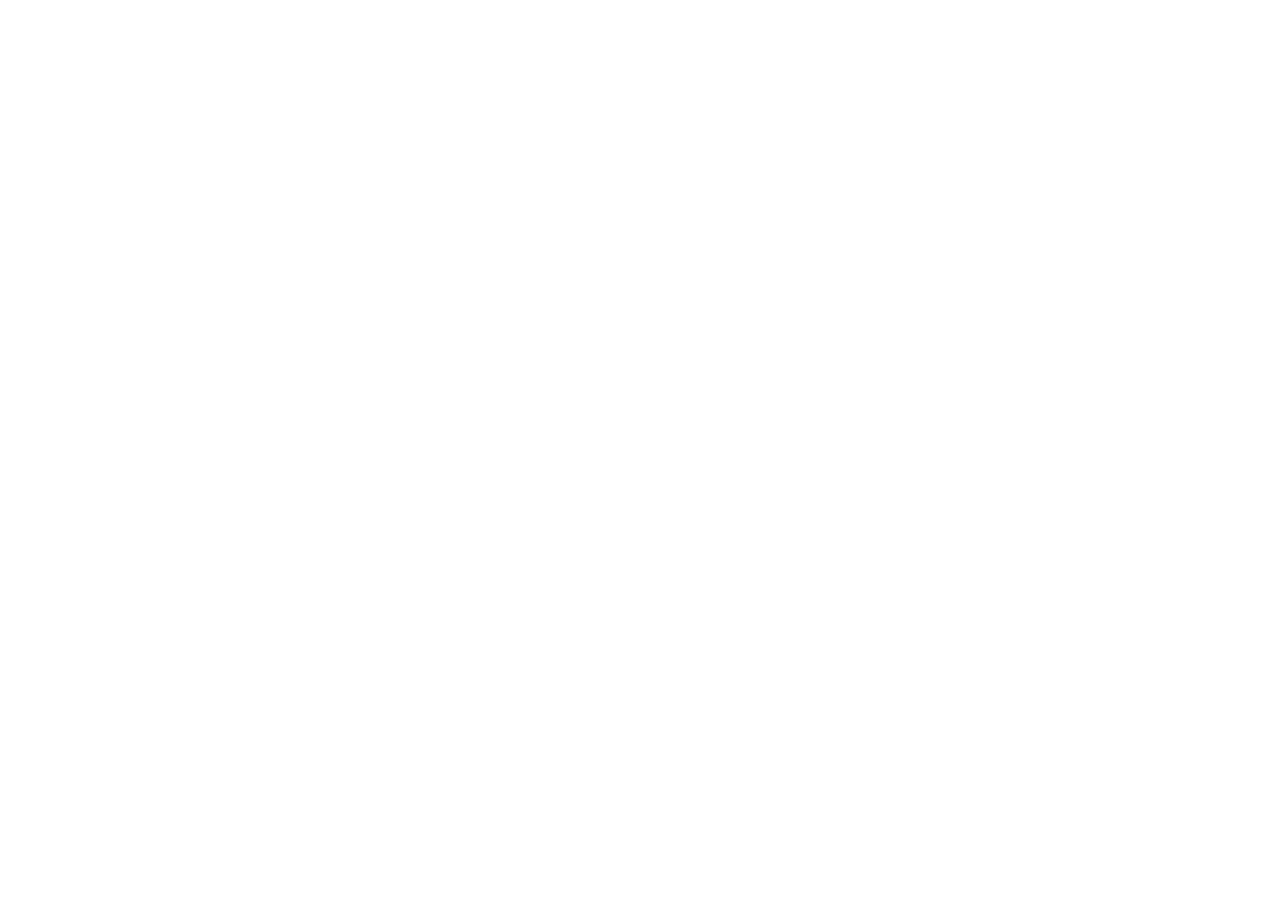
==== index.html @ 325bdae4 "Added resources, started on index" ====
<!DOCTYPE html>
<html lang="en">
<head>
    <meta charset="UTF-8">
    <meta name="viewport" content="width=device-width, initial-scale=1.0">
    <link rel="stylesheet" href="https://cdnjs.cloudflare.com/ajax/libs/font-awesome/5.14.0/css/all.min.css" integrity="sha512-1PKOgIY59xJ8Co8+NE6FZ+LOAZKjy+KY8iq0G4B3CyeY6wYHN3yt9PW0XpSriVlkMXe40PTKnXrLnZ9+fkDaog==" crossorigin="anonymous" />
    <link rel="stylesheet" href="css/utilities.css">
    <link rel="stylesheet" href="css/style.css">
    <title>Document</title>
</head>
<body>
    
</body>
</html>
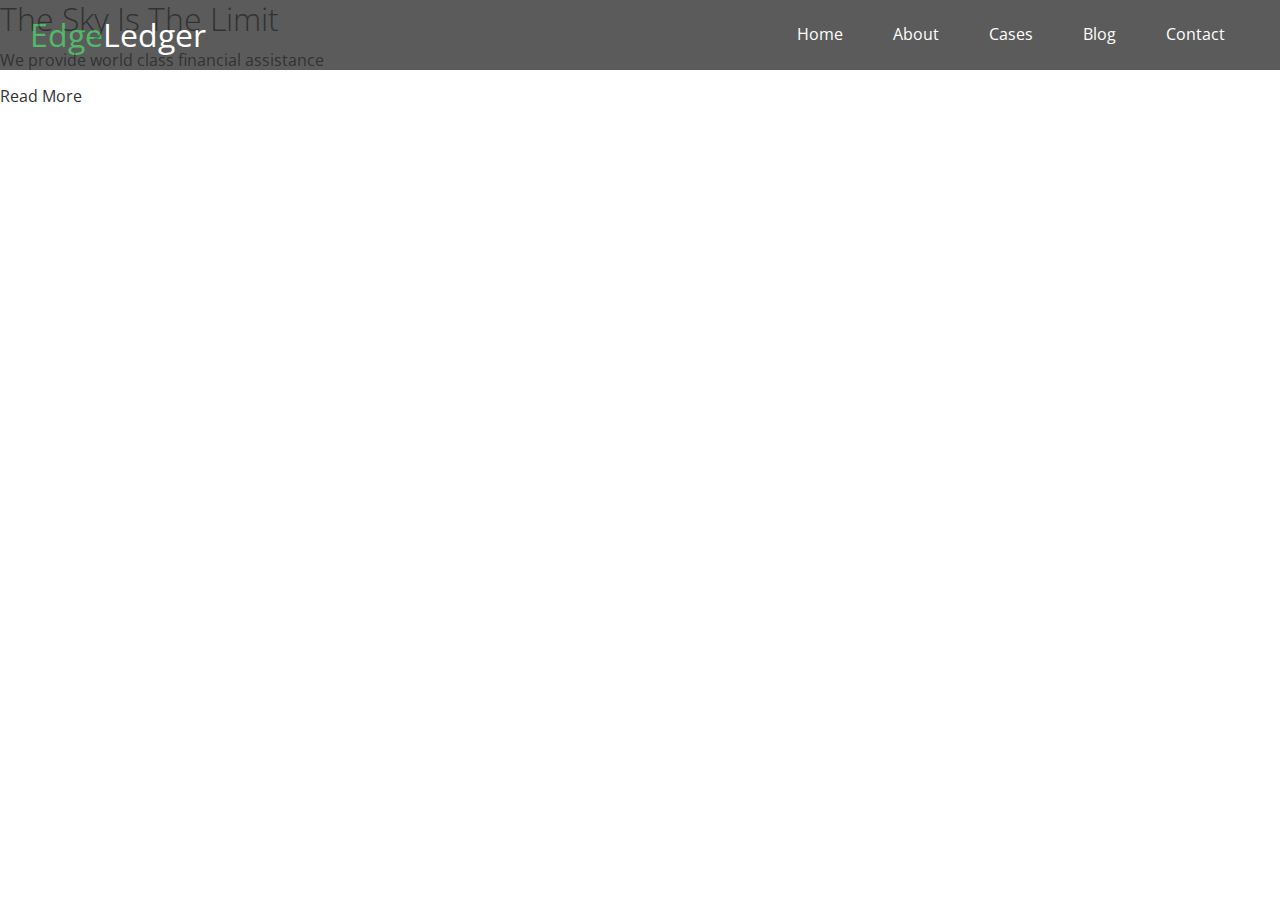
==== commit 1cfb39f0: "Started on index, added css for navbar" ====
--- a/index.html
+++ b/index.html
@@ -8,7 +8,27 @@
     <link rel="stylesheet" href="css/style.css">
     <title>Document</title>
 </head>
-<body>
-    
+<body id="home">
+    <header class="hero">
+        <div id="navbar" class="navbar">
+            <h1 class="logo">
+                <span class="text-primary"><i class="fas fa-book-open"></i>Edge</span>Ledger
+            </h1>
+            <nav>
+                <ul>
+                    <li><a href="#home">Home</a></li>
+                    <li><a href="#about">About</a></li>
+                    <li><a href="#cases">Cases</a></li>
+                    <li><a href="#blog">Blog</a></li>
+                    <li><a href="#contact">Contact</a></li>
+                </ul>
+            </nav>
+        </div>
+        <div class="content">
+            <h1>The Sky Is The Limit</h1>
+            <p>We provide world class financial assistance</p>
+            <a href="#about" class="btn"><i class="fas fa-chevron-right"></i>Read More</a>
+        </div>
+    </header>
 </body>
 </html>--- a/css/utilities.css
+++ b/css/utilities.css
@@ -0,0 +1,8 @@
+/* Text Colors */
+.text-primary {
+    color: #28a745;
+}
+
+.text-secondary {
+    color: #0284d0;
+}--- a/css/style.css
+++ b/css/style.css
@@ -0,0 +1,69 @@
+@import url('https://fonts.googleapis.com/css2?family=Open+Sans:wght@300;400&display=swap');
+
+* {
+    box-sizing: border-box;
+    padding: 0;
+    margin: 0;
+}
+
+body {
+    font-family: 'Open Sans', sans-serif;
+    background: #fff;
+    color: #333;
+    line-height: 1.6;
+}
+
+ul {
+    list-style: none;
+}
+
+a {
+    color: #333;
+    text-decoration: none;
+}
+
+h1, h2 {
+    font-weight: 300;
+    line-height: 1.2;
+}
+
+p {
+    margin: 10px 0;
+}
+
+img {
+    width: 100%;
+}
+
+/* Navbar */
+.navbar {
+    display: flex;
+    align-items: center;
+    justify-content: space-between;
+    background-color: #333;
+    color: #fff;
+    opacity: 0.8;
+    width: 100%;
+    height: 70px;
+    position: fixed;
+    top: 0px;
+    padding: 0 30px;
+}
+
+.navbar a {
+    color: #fff;
+    padding: 10px 20px;
+    margin: 0 5px;
+}
+
+.navbar a:hover {
+    border-bottom: #28a745 2px solid;
+}
+
+.navbar ul {
+    display: flex;
+}
+
+.navbar .logo {
+    font-weight: 400;
+}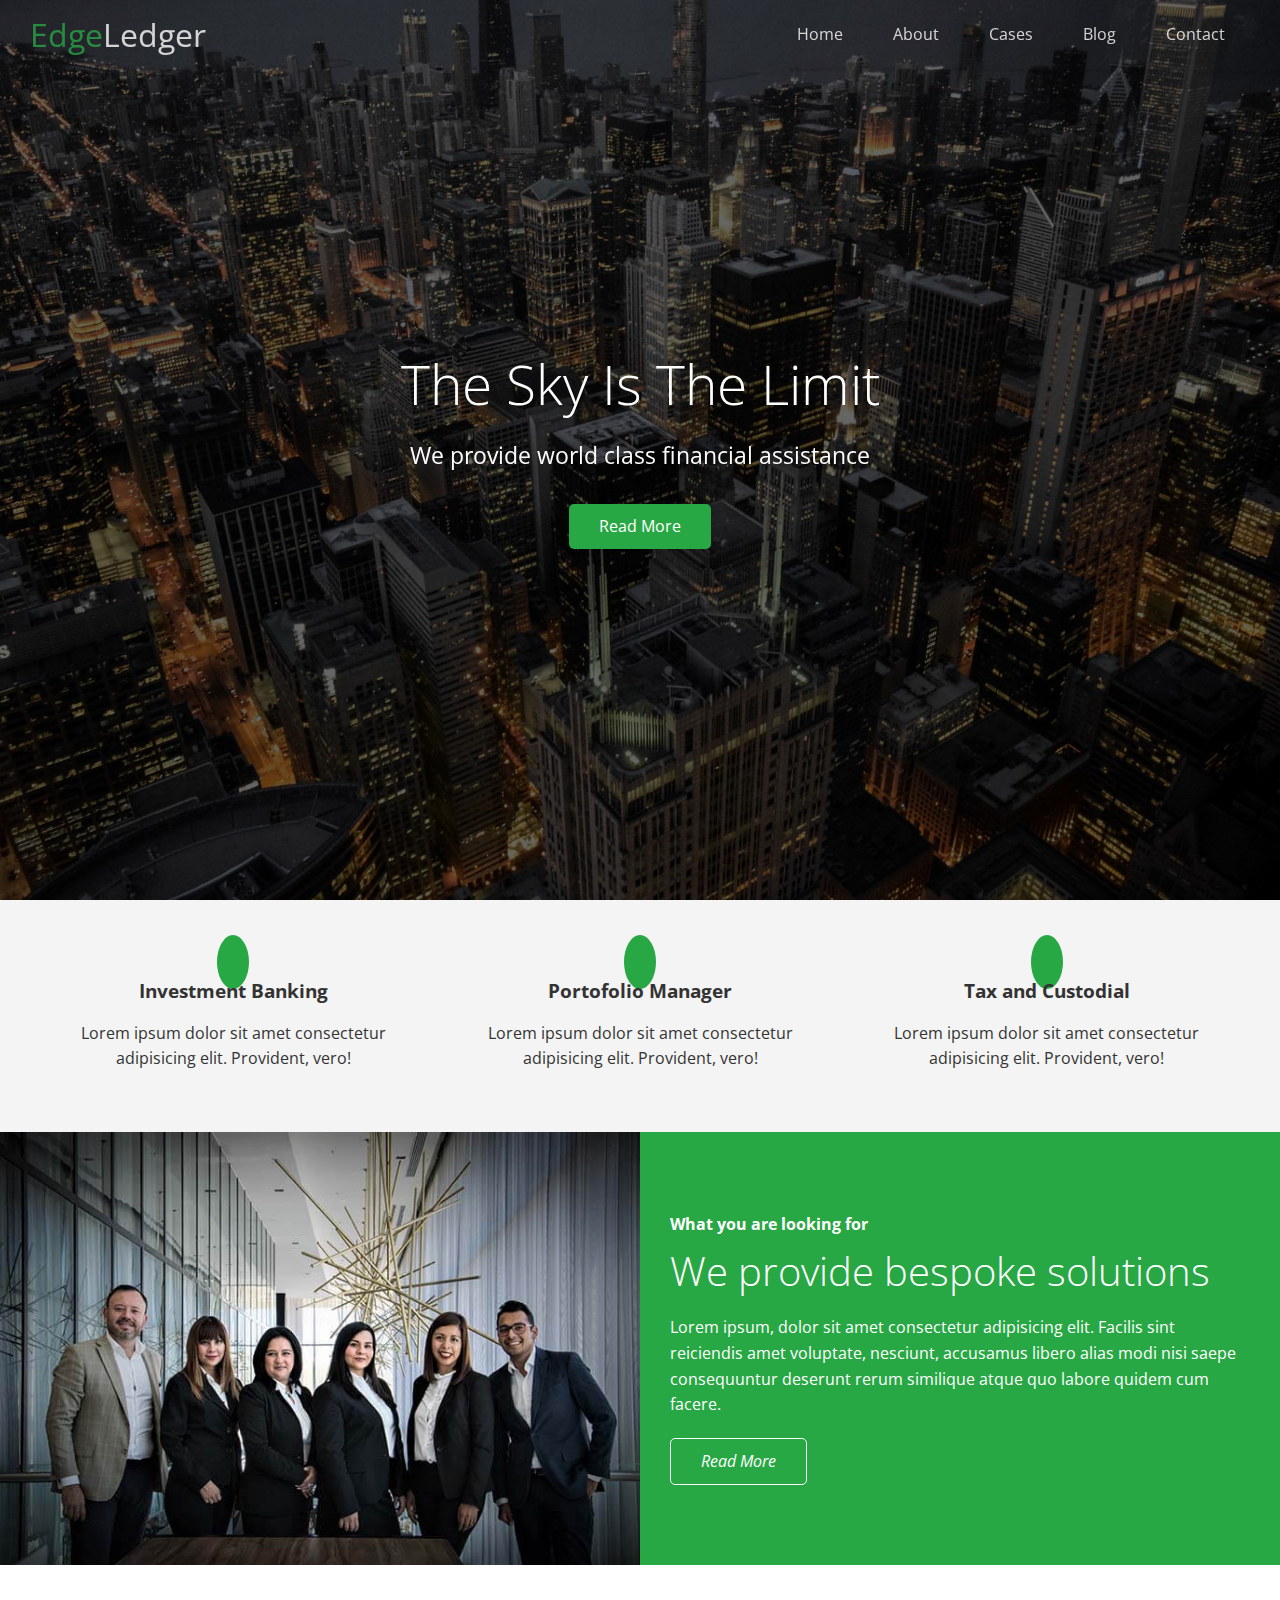
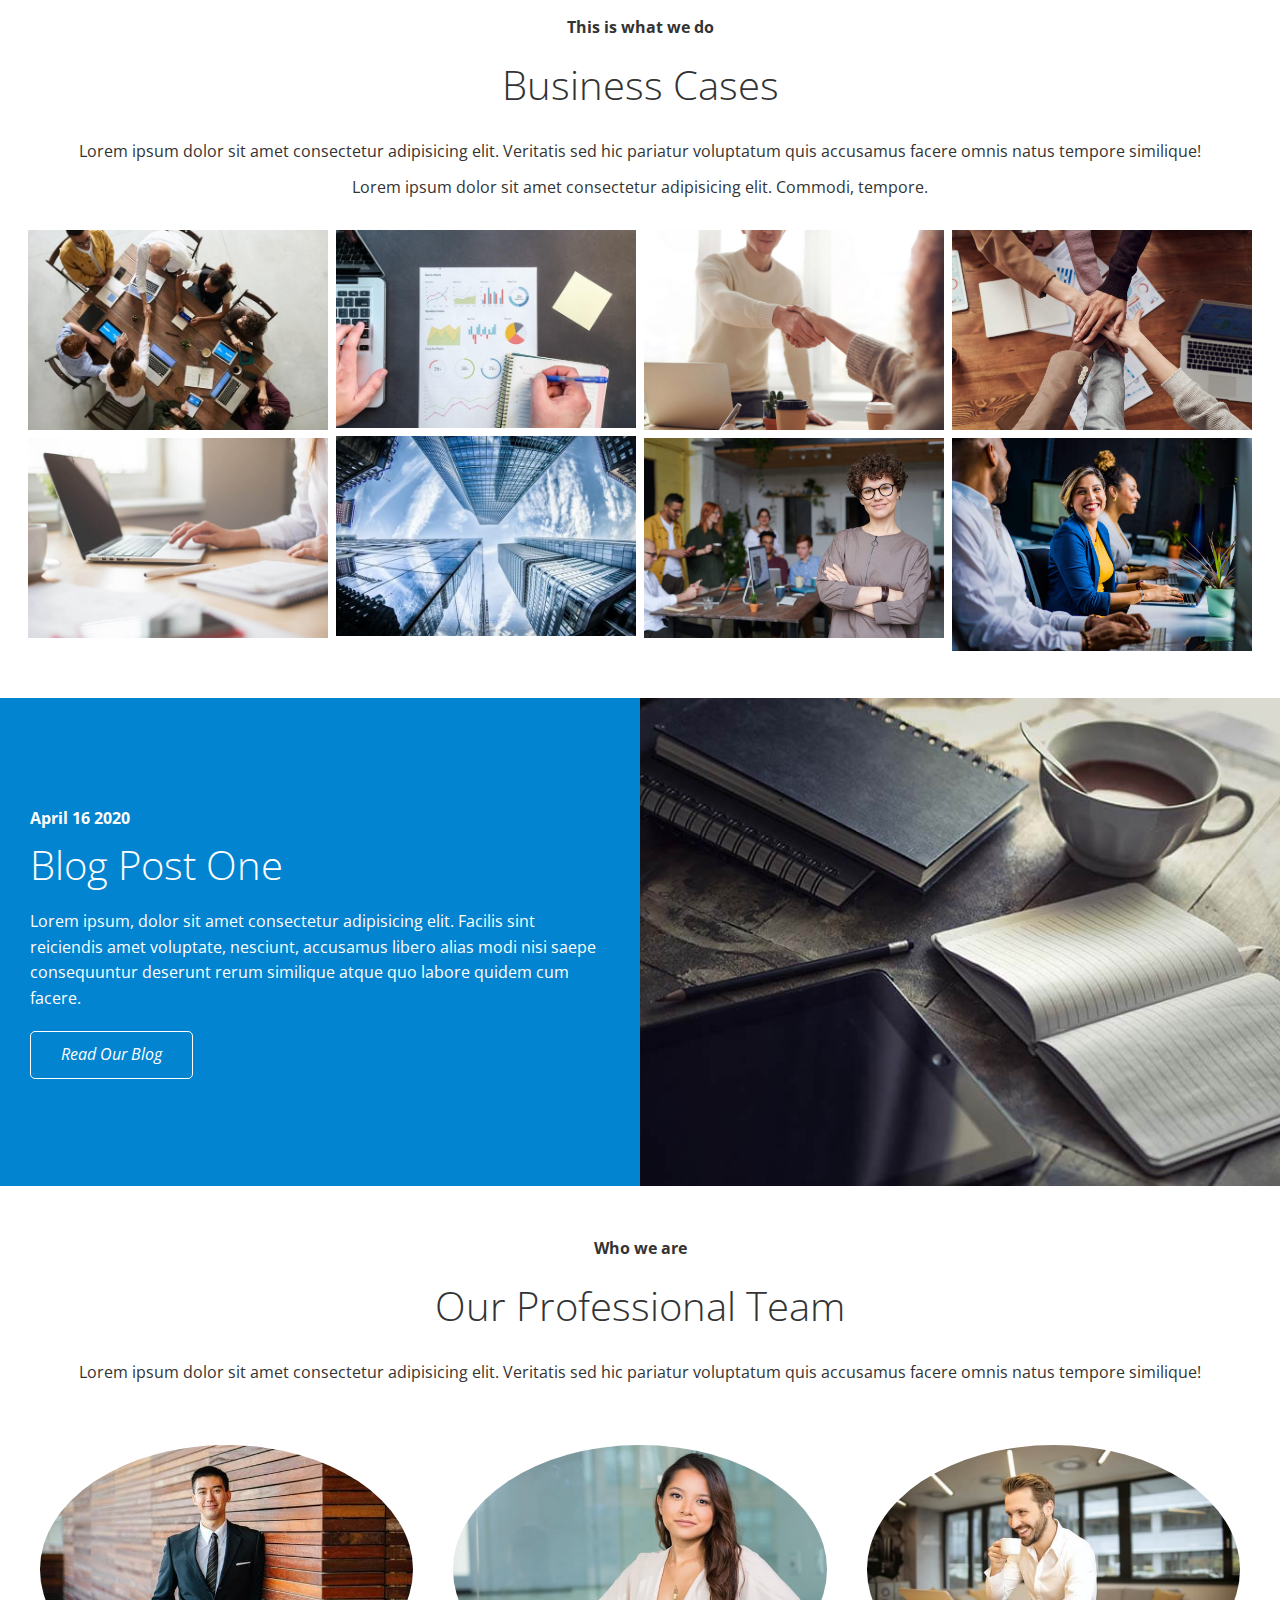
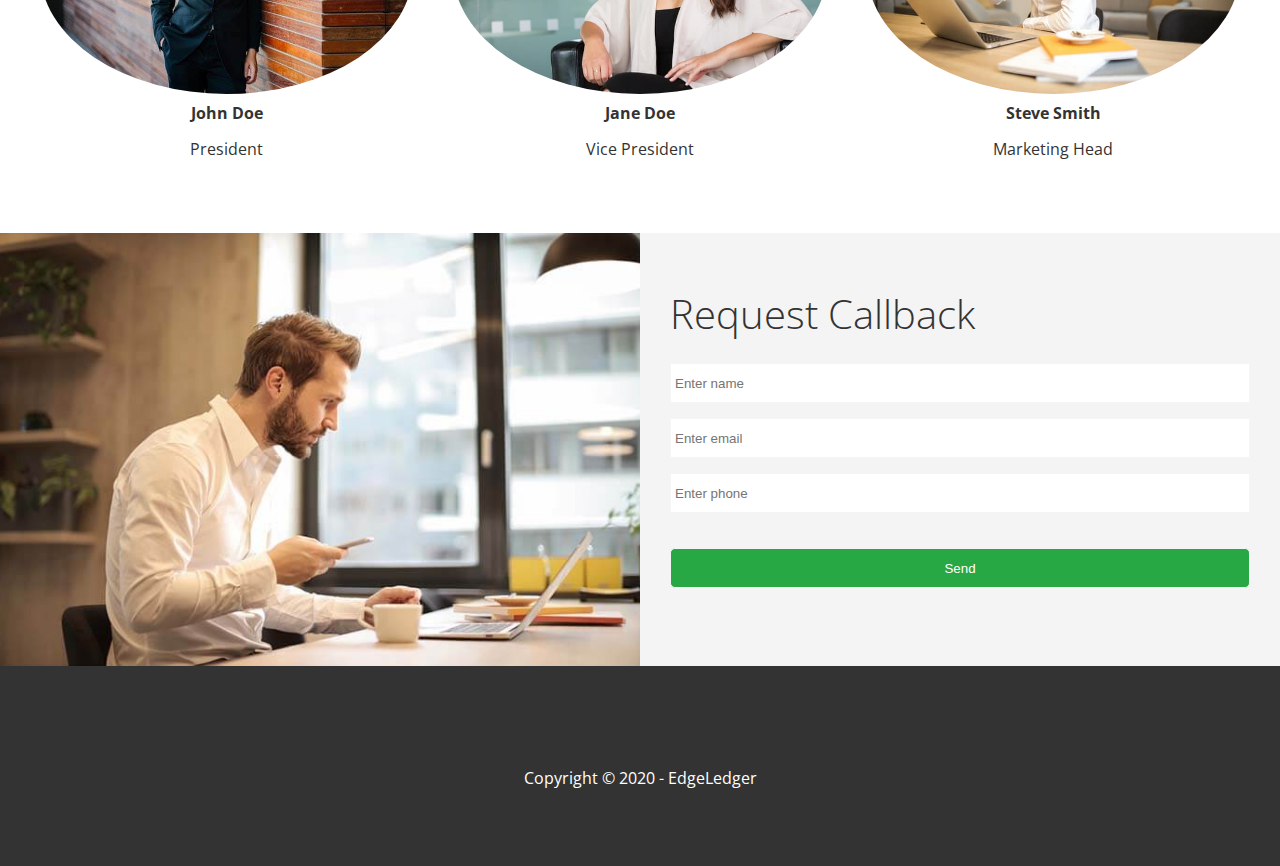
==== commit c9d84295: "Finalized index, blog, post htmls, made it responsive, added lighting effects" ====
--- a/index.html
+++ b/index.html
@@ -1,34 +1,347 @@
 <!DOCTYPE html>
 <html lang="en">
-<head>
-    <meta charset="UTF-8">
-    <meta name="viewport" content="width=device-width, initial-scale=1.0">
-    <link rel="stylesheet" href="https://cdnjs.cloudflare.com/ajax/libs/font-awesome/5.14.0/css/all.min.css" integrity="sha512-1PKOgIY59xJ8Co8+NE6FZ+LOAZKjy+KY8iq0G4B3CyeY6wYHN3yt9PW0XpSriVlkMXe40PTKnXrLnZ9+fkDaog==" crossorigin="anonymous" />
-    <link rel="stylesheet" href="css/utilities.css">
-    <link rel="stylesheet" href="css/style.css">
-    <title>Document</title>
-</head>
-<body id="home">
-    <header class="hero">
-        <div id="navbar" class="navbar">
-            <h1 class="logo">
-                <span class="text-primary"><i class="fas fa-book-open"></i>Edge</span>Ledger
-            </h1>
-            <nav>
-                <ul>
-                    <li><a href="#home">Home</a></li>
-                    <li><a href="#about">About</a></li>
-                    <li><a href="#cases">Cases</a></li>
-                    <li><a href="#blog">Blog</a></li>
-                    <li><a href="#contact">Contact</a></li>
-                </ul>
-            </nav>
-        </div>
-        <div class="content">
-            <h1>The Sky Is The Limit</h1>
-            <p>We provide world class financial assistance</p>
-            <a href="#about" class="btn"><i class="fas fa-chevron-right"></i>Read More</a>
-        </div>
-    </header>
-</body>
-</html>+    <head>
+        <meta charset="UTF-8" />
+        <meta name="viewport" content="width=device-width, initial-scale=1.0" />
+        <link
+            rel="shortcut icon"
+            type="image/x-icon"
+            href="images/favicon.ico"
+        />
+        <link
+            rel="stylesheet"
+            href="https://cdnjs.cloudflare.com/ajax/libs/font-awesome/5.14.0/css/all.min.css"
+            integrity="sha512-1PKOgIY59xJ8Co8+NE6FZ+LOAZKjy+KY8iq0G4B3CyeY6wYHN3yt9PW0XpSriVlkMXe40PTKnXrLnZ9+fkDaog=="
+            crossorigin="anonymous"
+        />
+        <link rel="stylesheet" href="css/lightbox.min.css" />
+        <link rel="stylesheet" href="css/utilities.css" />
+        <link rel="stylesheet" href="css/style.css" />
+        <title>EdgeLedger</title>
+    </head>
+    <body id="home">
+        <header class="hero">
+            <div id="navbar" class="navbar top">
+                <h1 class="logo">
+                    <span class="text-primary"
+                        ><i class="fas fa-book-open"></i>Edge</span
+                    >Ledger
+                </h1>
+                <nav>
+                    <ul>
+                        <li><a href="#home">Home</a></li>
+                        <li><a href="#about">About</a></li>
+                        <li><a href="#cases">Cases</a></li>
+                        <li><a href="#blog">Blog</a></li>
+                        <li><a href="#contact">Contact</a></li>
+                    </ul>
+                </nav>
+            </div>
+            <div class="content">
+                <h1>The Sky Is The Limit</h1>
+                <p>We provide world class financial assistance</p>
+                <a href="#about" class="btn"
+                    ><i class="fas fa-chevron-right"></i>Read More</a
+                >
+            </div>
+        </header>
+
+        <main>
+            <!-- About: Icons -->
+            <section id="about" class="icons bg-light">
+                <div class="flex-items">
+                    <div>
+                        <i class="fas fa-university fa-2x"></i>
+                        <div>
+                            <h3>Investment Banking</h3>
+                            <p>
+                                Lorem ipsum dolor sit amet consectetur
+                                adipisicing elit. Provident, vero!
+                            </p>
+                        </div>
+                    </div>
+                    <div>
+                        <i class="fas fa-book-reader fa-2x"></i>
+                        <div>
+                            <h3>Portofolio Manager</h3>
+                            <p>
+                                Lorem ipsum dolor sit amet consectetur
+                                adipisicing elit. Provident, vero!
+                            </p>
+                        </div>
+                    </div>
+                    <div>
+                        <i class="fas fa-pencil-alt fa-2x"></i>
+                        <div>
+                            <h3>Tax and Custodial</h3>
+                            <p>
+                                Lorem ipsum dolor sit amet consectetur
+                                adipisicing elit. Provident, vero!
+                            </p>
+                        </div>
+                    </div>
+                </div>
+            </section>
+
+            <!-- About: Solutions -->
+            <section class="solutions flex-columns">
+                <div class="row">
+                    <div class="column">
+                        <div class="column-1">
+                            <img src="images/home/people.jpg" alt="" />
+                        </div>
+                    </div>
+                    <div class="column">
+                        <div class="column-2 bg-primary">
+                            <h4>What you are looking for</h4>
+                            <h2>We provide bespoke solutions</h2>
+                            <p>
+                                Lorem ipsum, dolor sit amet consectetur
+                                adipisicing elit. Facilis sint reiciendis amet
+                                voluptate, nesciunt, accusamus libero alias modi
+                                nisi saepe consequuntur deserunt rerum similique
+                                atque quo labore quidem cum facere.
+                            </p>
+                            <a href="#" class="btn btn-outline">
+                                <i class="fas fa-chevron">Read More</i>
+                            </a>
+                        </div>
+                    </div>
+                </div>
+            </section>
+
+            <!-- Cases -->
+            <section id="cases" class="cases flex-grid section-padding">
+                <header class="section-header">
+                    <h4>This is what we do</h4>
+                    <h2>Business Cases</h2>
+                    <p>
+                        Lorem ipsum dolor sit amet consectetur adipisicing elit.
+                        Veritatis sed hic pariatur voluptatum quis accusamus
+                        facere omnis natus tempore similique!
+                    </p>
+                    Lorem ipsum dolor sit amet consectetur adipisicing elit.
+                    Commodi, tempore.
+                </header>
+                <div class="row">
+                    <div class="column">
+                        <a
+                            href="images/cases/cases1.jpg"
+                            data-lightbox="cases"
+                            data-title="Lorem ipsum dolor sit amet consectetur adipisicing elit. Commodi, tempore."
+                            ><img src="images/cases/cases1.jpg" alt="" />
+                        </a>
+                        <a
+                            href="images/cases/cases2.jpg"
+                            data-lightbox="cases"
+                            data-title="Lorem ipsum dolor sit amet consectetur adipisicing elit. Commodi, tempore."
+                            ><img src="images/cases/cases2.jpg" alt="" />
+                        </a>
+                    </div>
+                    <div class="column">
+                        <a
+                            href="images/cases/cases3.jpg"
+                            data-lightbox="cases"
+                            data-title="Lorem ipsum dolor sit amet consectetur adipisicing elit. Commodi, tempore."
+                            ><img src="images/cases/cases3.jpg" alt="" />
+                        </a>
+                        <a
+                            href="images/cases/cases4.jpg"
+                            data-lightbox="cases"
+                            data-title="Lorem ipsum dolor sit amet consectetur adipisicing elit. Commodi, tempore."
+                            ><img src="images/cases/cases4.jpg" alt="" />
+                        </a>
+                    </div>
+                    <div class="column">
+                        <a
+                            href="images/cases/cases5.jpg"
+                            data-lightbox="cases"
+                            data-title="Lorem ipsum dolor sit amet consectetur adipisicing elit. Commodi, tempore."
+                            ><img src="images/cases/cases5.jpg" alt="" />
+                        </a>
+                        <a
+                            href="images/cases/cases6.jpg"
+                            data-lightbox="cases"
+                            data-title="Lorem ipsum dolor sit amet consectetur adipisicing elit. Commodi, tempore."
+                            ><img src="images/cases/cases6.jpg" alt="" />
+                        </a>
+                    </div>
+                    <div class="column">
+                        <a
+                            href="images/cases/cases7.jpg"
+                            data-lightbox="cases"
+                            data-title="Lorem ipsum dolor sit amet consectetur adipisicing elit. Commodi, tempore."
+                            ><img src="images/cases/cases7.jpg" alt="" />
+                        </a>
+                        <a
+                            href="images/cases/cases8.jpg"
+                            data-lightbox="cases"
+                            data-title="Lorem ipsum dolor sit amet consectetur adipisicing elit. Commodi, tempore."
+                            ><img src="images/cases/cases8.jpg" alt="" />
+                        </a>
+                    </div>
+                </div>
+            </section>
+
+            <!-- About: Blog -->
+            <section id="blog" class="blog flex-columns flex-reverse">
+                <div class="row">
+                    <div class="column">
+                        <div class="column-1">
+                            <img src="images/home/blog.jpg" alt="" />
+                        </div>
+                    </div>
+                    <div class="column">
+                        <div class="column-2 bg-secondary">
+                            <h4>April 16 2020</h4>
+                            <h2>Blog Post One</h2>
+                            <p>
+                                Lorem ipsum, dolor sit amet consectetur
+                                adipisicing elit. Facilis sint reiciendis amet
+                                voluptate, nesciunt, accusamus libero alias modi
+                                nisi saepe consequuntur deserunt rerum similique
+                                atque quo labore quidem cum facere.
+                            </p>
+                            <a href="blog.html" class="btn btn-outline">
+                                <i class="fas fa-chevron">Read Our Blog</i>
+                            </a>
+                        </div>
+                    </div>
+                </div>
+            </section>
+
+            <!-- Team -->
+            <section id="team" class="team flex-grid section-padding">
+                <header class="section-header">
+                    <h4>Who we are</h4>
+                    <h2>Our Professional Team</h2>
+                    <p>
+                        Lorem ipsum dolor sit amet consectetur adipisicing elit.
+                        Veritatis sed hic pariatur voluptatum quis accusamus
+                        facere omnis natus tempore similique!
+                    </p>
+                </header>
+                <div class="flex-items">
+                    <div>
+                        <img src="images/team/person1.jpg" alt="" />
+                        <h4>John Doe</h4>
+                        <p>President</p>
+                    </div>
+                    <div>
+                        <img src="images/team/person2.jpg" alt="" />
+                        <h4>Jane Doe</h4>
+                        <p>Vice President</p>
+                    </div>
+                    <div>
+                        <img src="images/team/person3.jpg" alt="" />
+                        <h4>Steve Smith</h4>
+                        <p>Marketing Head</p>
+                    </div>
+                </div>
+            </section>
+
+            <!-- About: Contact -->
+            <section id="contact" class="contact flex-columns">
+                <div class="row">
+                    <div class="column">
+                        <div class="column-1">
+                            <img src="images/home/contact.jpg" alt="" />
+                        </div>
+                    </div>
+                    <div class="column">
+                        <div class="column-2 bg-light">
+                            <h2>Request Callback</h2>
+                            <form action="" class="callback-form">
+                                <div class="form-control">
+                                    <label for="name"></label>
+                                    <input
+                                        type="text"
+                                        name="name"
+                                        id="name"
+                                        placeholder="Enter name"
+                                    />
+                                </div>
+                                <div class="form-control">
+                                    <label for="email"></label>
+                                    <input
+                                        type="email"
+                                        name="email"
+                                        id="email"
+                                        placeholder="Enter email"
+                                    />
+                                </div>
+                                <div class="form-control">
+                                    <label for="phone"></label>
+                                    <input
+                                        type="text"
+                                        name="phone"
+                                        id="phone"
+                                        placeholder="Enter phone"
+                                    />
+                                </div>
+                                <input
+                                    type="submit"
+                                    value="Send"
+                                    id="submit"
+                                    class="btn"
+                                />
+                            </form>
+                        </div>
+                    </div>
+                </div>
+            </section>
+        </main>
+        <footer class="footer bg-dark">
+            <div class="social">
+                <a href="#" class="fab fa-facebook fa-2x"></a>
+                <a href="#" class="fab fa-twitter fa-2x"></a>
+                <a href="#" class="fab fa-youtube fa-2x"></a>
+                <a href="#" class="fab fa-linkedin fa-2x"></a>
+            </div>
+            <p>Copyright &copy; 2020 - EdgeLedger</p>
+        </footer>
+
+        <script
+            src="https://cdnjs.cloudflare.com/ajax/libs/jquery/3.5.1/jquery.min.js"
+            integrity="sha512-bLT0Qm9VnAYZDflyKcBaQ2gg0hSYNQrJ8RilYldYQ1FxQYoCLtUjuuRuZo+fjqhx/qtq/1itJ0C2ejDxltZVFg=="
+            crossorigin="anonymous"
+        ></script>
+        <script src="js/lightbox.min.js"></script>
+        <script>
+            const navbar = document.getElementById("navbar");
+            let scrolled = false;
+
+            window.onscroll = function () {
+                if (window.pageYOffset > 100) {
+                    navbar.classList.remove("top");
+                    if (!scrolled) {
+                        navbar.style.transform = "translateY(-70px)";
+                    }
+                    setTimeout(function () {
+                        navbar.style.transform = "translateY(0px)";
+                        scrolled = true;
+                    }, 200);
+                } else {
+                    navbar.classList.add("top");
+                    scrolled = false;
+                }
+            };
+
+            // Smooth Scrolling
+            $("#navbar a, .btn").on("click", function (e) {
+                if (this.hash !== "") {
+                    e.preventDefault();
+
+                    const hash = this.hash;
+
+                    $("html, body").animate(
+                        {
+                            scrollTop: $(hash).offset().top - 100,
+                        },
+                        800
+                    );
+                }
+            });
+        </script>
+    </body>
+</html>
--- a/css/utilities.css
+++ b/css/utilities.css
@@ -5,4 +5,143 @@
 
 .text-secondary {
     color: #0284d0;
-}+}
+
+/* Button */
+.btn {
+    cursor: pointer;
+    display: inline-block;
+    padding: 10px 30px;
+    color: #fff;
+    background-color: #28a745;
+    border: none;
+    border-radius: 5px;
+}
+
+.btn:hover {
+    opacity: 0.9;
+}
+
+.btn-primary,
+.bg-primary {
+    background: #28a745;
+    color: #fff;
+}
+
+.btn-secondary,
+.bg-secondary {
+    background: #0284d0;
+    color: #fff;
+}
+
+.btn-dark,
+.bg-dark {
+    background: #333;
+    color: #fff;
+}
+
+.btn-light,
+.bg-light {
+    background: #f4f4f4;
+    color: #333;
+}
+
+.btn-outline {
+    background: transparent;
+    border: 1px solid #fff;
+}
+
+/* Flex Items */
+.flex-items {
+    display: flex;
+    text-align: center;
+    justify-content: center;
+    text-align: center;
+    height: 100%;
+}
+
+.flex-items > div {
+    padding: 20px;
+}
+
+/* Flex columns */
+.flex-columns.flex-reverse .row {
+    flex-direction: row-reverse;
+}
+.flex-columns .row {
+    display: flex;
+    flex-direction: row;
+    flex-wrap: wrap;
+    width: 100%;
+}
+
+.flex-columns .column {
+    display: flex;
+    flex-direction: column;
+    flex-basis: 100%;
+    flex: 1;
+}
+
+.flex-columns .column .column-1,
+.flex-columns .column .column-2 {
+    height: 100%;
+}
+
+.flex-columns img {
+    width: 100%;
+    height: 100%;
+    object-fit: cover;
+}
+
+.flex-columns .column-2 {
+    display: flex;
+    flex-direction: column;
+    align-items: flex-start;
+    justify-content: center;
+    padding: 30px;
+}
+
+.flex-columns h2 {
+    font-size: 40px;
+    font-weight: 100;
+}
+
+.flex-columns h4 {
+    margin-bottom: 10px;
+}
+
+.flex-columns p {
+    margin: 20px 0;
+}
+
+/* Section header */
+.section-header {
+    padding: 30px;
+    display: flex;
+    flex-direction: column;
+    align-items: center;
+    justify-content: center;
+    text-align: center;
+}
+
+.section-header h2 {
+    font-size: 40px;
+    margin: 20px 0;
+}
+
+.section-padding {
+    padding: 20px 20px 40px;
+}
+
+/* Flex grid */
+.flex-grid .row {
+    display: flex;
+    flex-wrap: wrap;
+    padding: 0 4px;
+}
+
+.flex-grid .column {
+    flex: 25%;
+    max-width: 25%;
+    padding: 0 4px;
+}
--- a/css/style.css
+++ b/css/style.css
@@ -1,4 +1,4 @@
-@import url('https://fonts.googleapis.com/css2?family=Open+Sans:wght@300;400&display=swap');
+@import url("https://fonts.googleapis.com/css2?family=Open+Sans:wght@300;400&display=swap");
 
 * {
     box-sizing: border-box;
@@ -7,7 +7,7 @@
 }
 
 body {
-    font-family: 'Open Sans', sans-serif;
+    font-family: "Open Sans", sans-serif;
     background: #fff;
     color: #333;
     line-height: 1.6;
@@ -22,7 +22,8 @@
     text-decoration: none;
 }
 
-h1, h2 {
+h1,
+h2 {
     font-weight: 300;
     line-height: 1.2;
 }
@@ -48,6 +49,11 @@
     position: fixed;
     top: 0px;
     padding: 0 30px;
+    transition: 0.5s;
+}
+
+.navbar.top {
+    background: transparent;
 }
 
 .navbar a {
@@ -66,4 +72,180 @@
 
 .navbar .logo {
     font-weight: 400;
-}+}
+
+/* Header */
+.hero {
+    background: url("../images/home/showcase.jpg") no-repeat center center/cover;
+    height: 100vh;
+    position: relative;
+    color: #fff;
+}
+
+.hero .content {
+    display: flex;
+    flex-direction: column;
+    align-items: center;
+    justify-content: center;
+    text-align: center;
+    height: 100%;
+    padding: 0 20px;
+}
+
+.hero .content h1 {
+    font-size: 55px;
+}
+
+.hero .content p {
+    font-size: 23px;
+    max-width: 600px;
+    margin: 20px 0 30px;
+}
+
+.hero::before {
+    content: "";
+    position: absolute;
+    top: 0;
+    width: 100%;
+    height: 100%;
+    background: rgba(0, 0, 0, 0.6);
+}
+
+.hero * {
+    z-index: 10;
+}
+
+.hero.blog {
+    background: url("../images/home/blog.jpg") no-repeat center center/cover;
+    height: 30vh;
+}
+
+/* Icons */
+.icons {
+    padding: 30px;
+}
+
+.icons h3 {
+    font-weight: bold;
+    margin-bottom: 15px;
+}
+
+.icons i {
+    background-color: #28a745;
+    color: #fff;
+    padding: 1rem;
+    border-radius: 50%;
+    margin-bottom: 15px;
+}
+
+.cases img:hover {
+    opacity: 0.7;
+}
+
+.team img {
+    border-radius: 50%;
+}
+
+/* Callback form */
+.callback-form {
+    width: 100%;
+    padding: 20px 0;
+}
+
+.callback-form label {
+    display: block;
+    margin-bottom: 5px;
+}
+
+.callback-form .form-control {
+    margin-bottom: 15px;
+}
+
+.callback-form input {
+    width: 100%;
+    padding: 4px;
+    height: 40px;
+    border: #f5f5f5 1px solid;
+}
+
+.callback-form input:focus {
+    outline-color: #28a745;
+}
+
+.callback-form .btn {
+    padding: 12px 0;
+    margin-top: 20px;
+}
+
+/* Post */
+.post {
+    padding: 50px 30px;
+}
+
+.post h2 {
+    font-size: 40px;
+    margin-bottom: 20px;
+    padding-bottom: 10px;
+    border-bottom: #ccc solid 1px;
+}
+
+.post .meta {
+    margin-bottom: 30px;
+}
+
+.post img {
+    width: 300px;
+    border-radius: 50%;
+    display: block;
+    margin: 0 auto 30px;
+}
+
+/* Footer */
+.footer {
+    display: flex;
+    flex-direction: column;
+    align-items: center;
+    justify-content: center;
+    text-align: center;
+    height: 200px;
+}
+
+.footer a {
+    color: #fff;
+}
+
+.footer a:hover {
+    color: #28a745;
+}
+
+.footer .social > * {
+    margin-right: 30px;
+}
+
+/* Mobile */
+@media (max-width: 768px) {
+    .navbar {
+        flex-direction: column;
+        height: 120px;
+        padding: 20px;
+    }
+
+    .navbar a {
+        padding: 10px 10px;
+        margin: 0 3px;
+    }
+
+    .flex-items {
+        flex-direction: column;
+    }
+
+    .flex-columns .column,
+    .flex-grid .column {
+        flex: 100%;
+        max-width: 100%;
+    }
+
+    .team img {
+        width: 70%;
+    }
+}
